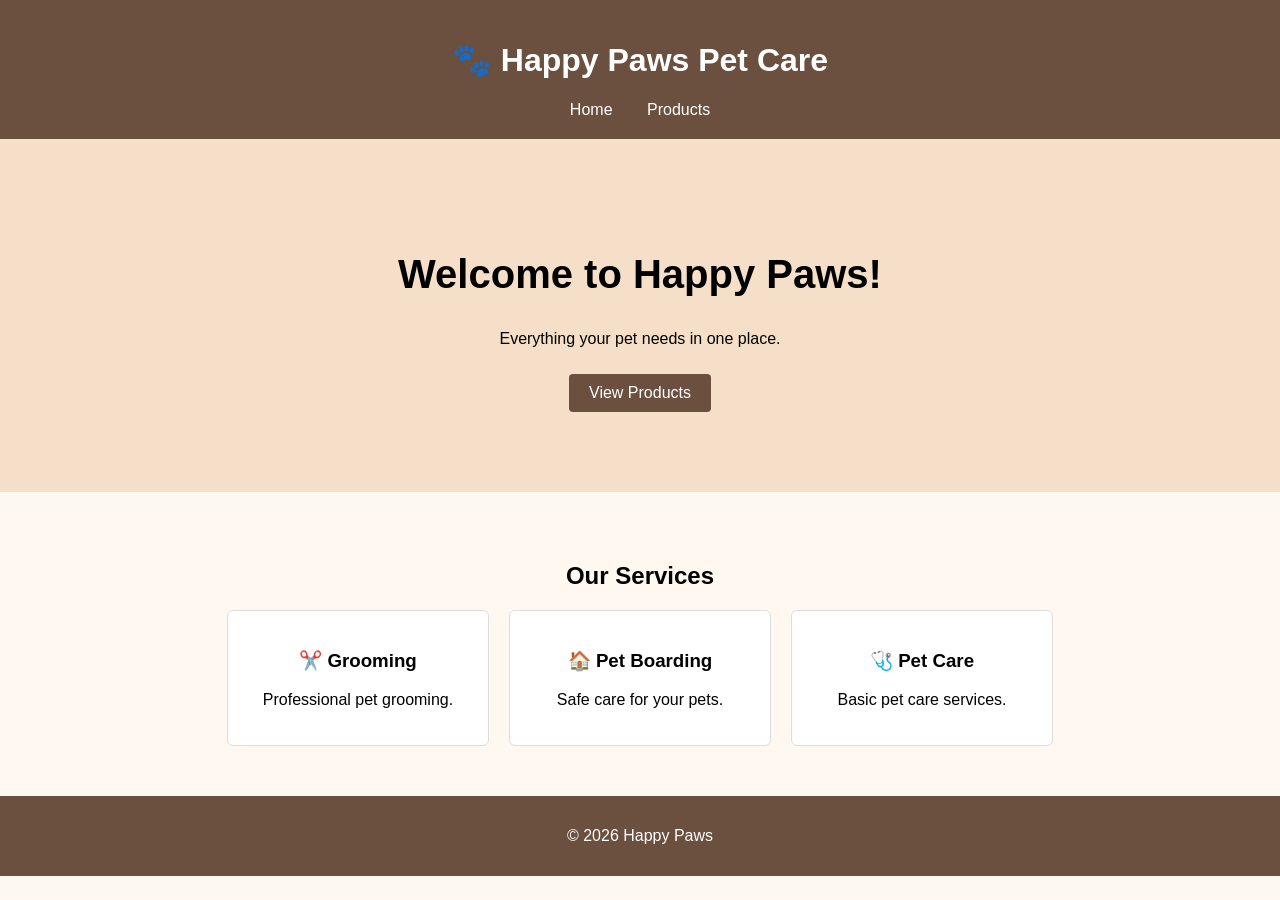
==== index.html @ 2e48d397 "Portfolio Week 01" ====
<!DOCTYPE html>
<html>
<head>
    <title>Happy Paws</title>
    <link rel="stylesheet" href="happy paw.css">
</head>

<body>

<header>
    <h1>🐾 Happy Paws Pet Care</h1>

    <nav>
        <a href="index.html">Home</a>
        <a href="products.html">Products</a>
    </nav>
</header>

<section class="home">
    <h2>Welcome to Happy Paws!</h2>
    <p>Everything your pet needs in one place.</p>
    <a href="products.html">View Products</a>
</section>

<section>
    <h2>Our Services</h2>

    <div class="container">

        <div class="box">
            <h3>✂️ Grooming</h3>
            <p>Professional pet grooming.</p>
        </div>

        <div class="box">
            <h3>🏠 Pet Boarding</h3>
            <p>Safe care for your pets.</p>
        </div>

        <div class="box">
            <h3>🩺 Pet Care</h3>
            <p>Basic pet care services.</p>
        </div>

    </div>
</section>


<footer>
    <p>© 2026 Happy Paws</p>
</footer>

</body>
</html>
---- happy paw.css ----
body {
    font-family: Arial;
    margin: 0;
    background-color: #fff8f0;
    text-align: center;
}

header {
    background-color: #6b4f3f;
    color: white;
    padding: 20px;
}

nav a {
    color: white;
    text-decoration: none;
    margin: 15px;
}

nav a:hover {
    text-decoration: underline;
}

.home {
    background-color: #f5dfc8;
    padding: 80px;
}

.home h2 {
    font-size: 40px;
}

.home a {
    display: inline-block;
    background-color: #6b4f3f;
    color: white;
    padding: 10px 20px;
    text-decoration: none;
    border-radius: 4px;
    margin-top: 10px;
    cursor: pointer;
}

.home a:hover {
    background-color: #553c2f;
}

section {
    padding: 50px;
}

.container {
    display: flex;
    justify-content: center;
    gap: 20px;
}

.box {
    background-color: white;
    width: 220px;
    padding: 20px;
    border: 1px solid #ddd;
    border-radius: 6px;
}

button {
    background-color: #6b4f3f;
    color: white;
    border: none;
    padding: 10px 20px;
    cursor: pointer;
    border-radius: 4px;
}

button:hover {
    background-color: #553c2f;
}

footer {
    background-color: #6b4f3f;
    color: white;
    padding: 15px;
}
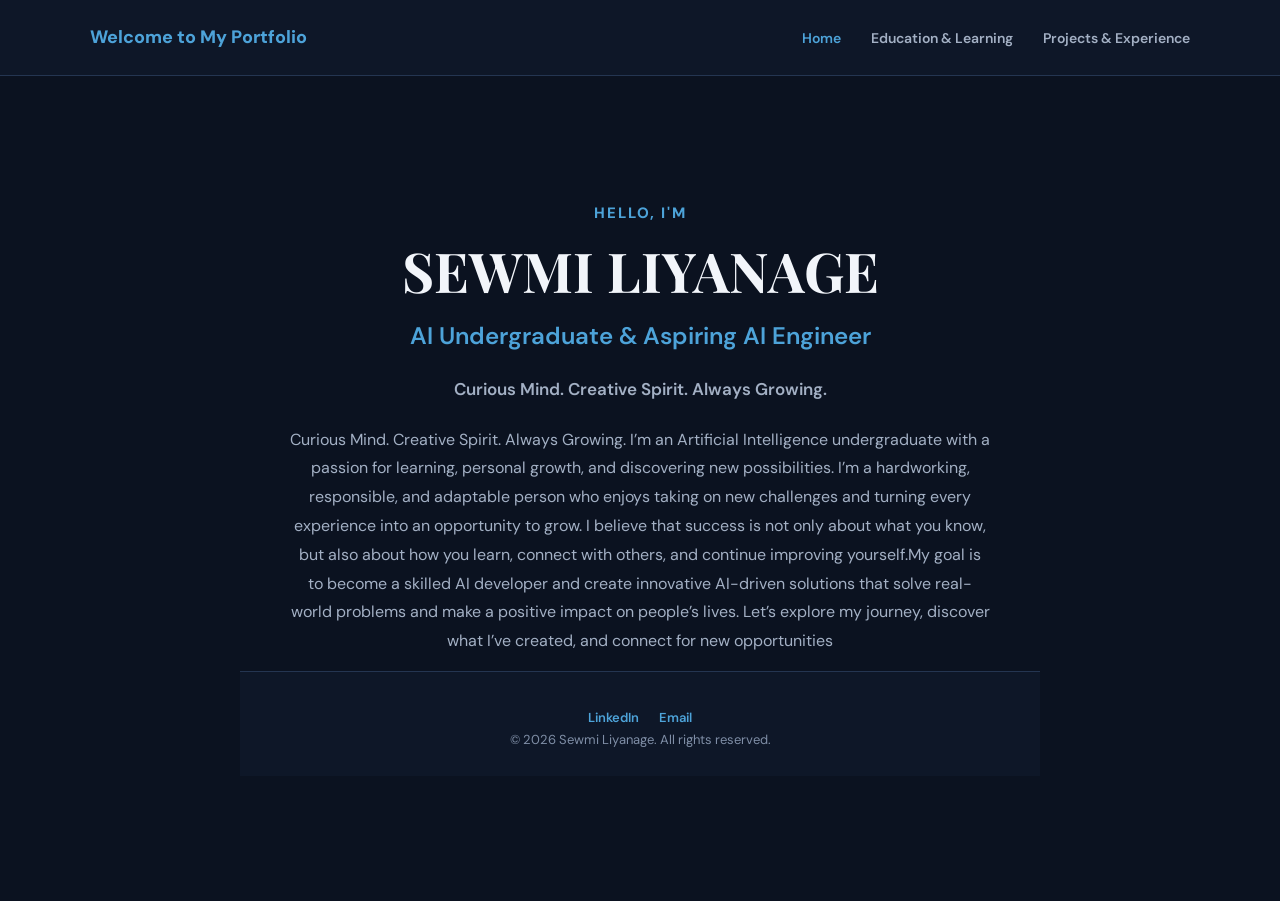
==== commit b868b2dc: "Updated portfolio website" ====
--- a/index.html
+++ b/index.html
@@ -1,54 +1,108 @@
 <!DOCTYPE html>
-<html>
+<html lang="en">
+
 <head>
-    <title>Happy Paws</title>
-    <link rel="stylesheet" href="happy paw.css">
+    <meta charset="UTF-8">
+    <meta name="viewport" content="width=device-width, initial-scale=1.0">
+
+    <title>My Portfolio | AI Undergraduate</title>
+
+    <!-- Google Fonts -->
+    <link rel="preconnect" href="https://fonts.googleapis.com">
+    <link rel="preconnect" href="https://fonts.gstatic.com" crossorigin>
+
+    <link
+        href="https://fonts.googleapis.com/css2?family=DM+Sans:wght@400;500;600;700;800&family=Playfair+Display:wght@600;700&display=swap"
+        rel="stylesheet">
+
+    <!-- CSS -->
+    <link rel="stylesheet" href="style.css">
 </head>
+
 
 <body>
 
-<header>
-    <h1>🐾 Happy Paws Pet Care</h1>
+    <!-- =========================
+         NAVIGATION
+    ========================== -->
 
-    <nav>
-        <a href="index.html">Home</a>
-        <a href="products.html">Products</a>
-    </nav>
-</header>
+    <header>
 
-<section class="home">
-    <h2>Welcome to Happy Paws!</h2>
-    <p>Everything your pet needs in one place.</p>
-    <a href="products.html">View Products</a>
-</section>
+        <nav class="navbar">
 
-<section>
-    <h2>Our Services</h2>
+            <div class="logo">
+                Welcome to My Portfolio
+            </div>
 
-    <div class="container">
+            <ul class="nav-links">
 
-        <div class="box">
-            <h3>✂️ Grooming</h3>
-            <p>Professional pet grooming.</p>
-        </div>
+                <li>
+                    <a href="index.html" class="active">
+                        Home
+                    </a>
+                </li>
 
-        <div class="box">
-            <h3>🏠 Pet Boarding</h3>
-            <p>Safe care for your pets.</p>
-        </div>
+                <li>
+                    <a href="education.html">
+                        Education & Learning
+                    </a>
+                </li>
 
-        <div class="box">
-            <h3>🩺 Pet Care</h3>
-            <p>Basic pet care services.</p>
-        </div>
+                <li>
+                    <a href="experience.html">
+                        Projects & Experience
+                    </a>
+                </li>
 
-    </div>
-</section>
+            </ul>
+
+        </nav>
+
+    </header>
 
 
+    <!-- =========================
+         HOME
+    ========================== -->
+
+    <main class="home">
+
+        <section class="hero">
+
+            <p class="intro">
+                Hello, I'm
+            </p>
+
+            <h1>
+                SEWMI LIYANAGE
+            </h1>
+
+            <h2>
+                AI Undergraduate & Aspiring AI Engineer
+            </h2>
+
+            <h3>
+                Curious Mind. Creative Spirit. Always Growing.
+            </h3>
+
+
+            <p class="hero-text">
+               
+
+Curious Mind. Creative Spirit. Always Growing.
+
+I’m an Artificial Intelligence undergraduate with a passion for learning, personal growth, and discovering new possibilities. I’m a hardworking, responsible, and adaptable person who enjoys taking on new challenges and turning every experience into an opportunity to grow.
+
+I believe that success is not only about what you know, but also about how you learn, connect with others, and continue improving yourself.My goal is to become a skilled AI developer and create innovative AI-driven solutions that solve real-world problems and make a positive impact on people’s lives.
+
+Let’s explore my journey, discover what I’ve created, and connect for new opportunities
+
 <footer>
-    <p>© 2026 Happy Paws</p>
-</footer>
+    
 
-</body>
-</html>
+    <p class="footer-links">
+        <a href="https://www.linkedin.com/in/sewmi-liyanage" target="_blank" rel="noopener noreferrer">LinkedIn</a>
+        <a href="mailto:snpliyanage987@gmail.com">Email</a>
+    </p>
+     <p>© 2026 Sewmi Liyanage. All rights reserved.</p>
+</footer>
--- a/style.css
+++ b/style.css
@@ -0,0 +1,590 @@
+
+:root {
+    --bg: #0b1220;
+    --bg-header: #0e1728;
+    --surface: #121d32;
+    --border: #243551;
+    --border-soft: #33466a;
+
+    --accent: #4da3d9;
+    --accent-hover: #6bb6e6;
+    --accent-dark: #0b1220;
+    --accent-tint: rgba(77, 163, 217, 0.14);
+
+    --text-strong: #f2f5fa;
+    --text: #e6ebf2;
+    --text-muted: #a3b0c4;
+    --text-soft: #7f8ea6;
+}
+
+
+
+  /* BASIC SETTINGS*/
+
+
+* {
+    margin: 0;
+    padding: 0;
+    box-sizing: border-box;
+}
+
+html {
+    scroll-behavior: smooth;
+}
+
+body {
+    font-family: "DM Sans", sans-serif;
+    background-color: var(--bg);
+    color: var(--text);
+    line-height: 1.7;
+}
+
+a:focus-visible,
+button:focus-visible {
+    outline: 2px solid var(--accent);
+    outline-offset: 3px;
+}
+
+
+
+/*NAVIGATION*/
+
+
+header {
+    background-color: var(--bg-header);
+    border-bottom: 1px solid var(--border);
+
+    position: sticky;
+    top: 0;
+
+    z-index: 50;
+}
+
+.navbar {
+    max-width: 1150px;
+    min-height: 75px;
+    margin: auto;
+    padding: 0 25px;
+
+    display: flex;
+    align-items: center;
+    justify-content: space-between;
+}
+
+.logo {
+    color: var(--accent);
+    font-size: 18px;
+    font-weight: 800;
+}
+
+.nav-links {
+    list-style: none;
+    display: flex;
+    gap: 30px;
+}
+
+.nav-links a {
+    text-decoration: none;
+    color: var(--text-muted);
+    font-size: 14px;
+    font-weight: 600;
+    transition: 0.3s;
+}
+
+.nav-links a:hover,
+.nav-links a.active {
+    color: var(--accent);
+}
+
+
+/* HOME PAGE */
+
+.home {
+    min-height: calc(100vh - 75px);
+    max-width: 1150px;
+    margin: auto;
+    padding: 80px 25px;
+
+    display: flex;
+    align-items: center;
+    justify-content: center;
+}
+
+.hero {
+    width: 100%;
+    max-width: 800px;
+    margin: 0 auto;
+    text-align: center;
+}
+
+.intro {
+    color: var(--accent);
+    font-size: 15px;
+    font-weight: 800;
+    letter-spacing: 2px;
+    text-transform: uppercase;
+    margin-bottom: 14px;
+}
+
+.hero h1 {
+    font-family: "Playfair Display", serif;
+    font-size: 55px;
+    line-height: 1.1;
+    color: var(--text-strong);
+    margin-bottom: 15px;
+}
+
+.hero h2 {
+    font-size: 24px;
+    font-weight: 600;
+    color: var(--accent);
+    margin-bottom: 18px;
+}
+
+.hero h3 {
+    font-size: 17px;
+    font-weight: 600;
+    color: var(--text-muted);
+    margin-bottom: 22px;
+}
+
+.hero-text {
+    max-width: 700px;
+    color: var(--text-muted);
+    font-size: 16px;
+    line-height: 1.8;
+    margin-left: auto;
+    margin-right: auto;
+    margin-bottom: 15px;
+}
+
+
+/* BUTTONS */
+
+.hero-buttons {
+    display: flex;
+    justify-content: center;
+    gap: 15px;
+    margin-top: 30px;
+}
+
+.hero-buttons .button {
+    display: inline-block;
+    padding: 12px 24px;
+    border-radius: 7px;
+
+    background-color: var(--accent);
+    color: var(--accent-dark);
+    border: 1px solid var(--accent);
+
+    font-size: 14px;
+    font-weight: 700;
+    text-decoration: none;
+
+    transition: all 0.3s ease;
+}
+
+.hero-buttons .button:hover {
+    background-color: var(--accent-hover);
+    border-color: var(--accent-hover);
+    transform: translateY(-2px);
+    box-shadow: 0 6px 18px rgba(77, 163, 217, 0.25);
+}
+
+/*GENERAL PAGES */
+
+.page-container {
+    max-width: 1050px;
+    margin: auto;
+    padding: 75px 25px;
+}
+
+.page-heading {
+    max-width: 750px;
+    margin-bottom: 65px;
+}
+
+.section-label {
+    color: var(--accent);
+    font-size: 13px;
+    font-weight: 700;
+    letter-spacing: 2px;
+    margin-bottom: 10px;
+}
+
+.page-heading h1 {
+    font-family: "Playfair Display", serif;
+    font-size: 48px;
+    color: var(--text-strong);
+    margin-bottom: 15px;
+}
+
+.page-heading p {
+    color: var(--text-muted);
+    font-size: 16px;
+}
+
+
+/* SECTIONS */
+
+.content-section {
+    margin-bottom: 65px;
+}
+
+.content-section > h2 {
+    font-family: "Playfair Display", serif;
+    font-size: 30px;
+    color: var(--text-strong);
+    margin-bottom: 25px;
+}
+
+.content-section > h2::after {
+    content: "";
+    display: block;
+    width: 45px;
+    height: 3px;
+    background-color: var(--accent);
+    margin-top: 8px;
+}
+
+
+/*
+ */
+
+.education-card {
+    background-color: var(--surface);
+    border: 1px solid var(--border);
+    border-radius: 10px;
+    padding: 25px;
+    margin-bottom: 18px;
+    box-shadow: 0 5px 20px rgba(0, 0, 0, 0.25);
+}
+
+.education-card h3 {
+    color: var(--text-strong);
+    font-size: 21px;
+    margin-bottom: 5px;
+}
+
+.education-card h4 {
+    color: var(--accent);
+    font-size: 15px;
+    font-weight: 600;
+    margin-bottom: 10px;
+}
+
+.education-card p {
+    color: var(--text-muted);
+    font-size: 15px;
+}
+
+.education-card p + p {
+    margin-top: 8px;
+}
+
+.card-year {
+    display: inline-block;
+    margin-bottom: 12px;
+    padding: 4px 12px;
+    border-radius: 6px;
+
+    background-color: var(--accent-tint);
+    color: var(--accent);
+
+    font-size: 12px;
+    font-weight: 700;
+    letter-spacing: 1px;
+}
+
+
+/* EDUCATION / CERTIFICATIONS */
+
+.education-grid {
+    display: grid;
+    grid-template-columns: 1fr;
+    gap: 20px;
+    margin-top: 25px;
+}
+
+
+.education-grid.two-column {
+    grid-template-columns: repeat(2, 1fr);
+}
+
+.education-grid .education-card {
+    margin-bottom: 0;
+    transition: 0.3s;
+}
+
+.education-grid .education-card:hover {
+    transform: translateY(-4px);
+    border-color: var(--accent);
+    box-shadow: 0 10px 25px rgba(0, 0, 0, 0.35);
+}
+
+.education-grid .education-card h3 {
+    font-family: "Playfair Display", serif;
+    font-size: 20px;
+    color: var(--text-strong);
+    margin-bottom: 8px;
+}
+
+.education-grid .education-card h4 {
+    color: var(--accent);
+    font-size: 14px;
+    margin-bottom: 12px;
+}
+
+.education-grid .education-card p {
+    color: var(--text-muted);
+    font-size: 14px;
+    line-height: 1.7;
+}
+
+
+/*  CURRENTLY LEARNING */
+
+.learning-status,
+.completed-status {
+    display: inline-block;
+    margin-top: 15px;
+    padding: 5px 12px;
+    border-radius: 20px;
+
+    font-size: 12px;
+    font-weight: 700;
+}
+
+.learning-status {
+    background-color: var(--accent-tint);
+    color: var(--accent);
+}
+
+.completed-status {
+    background-color: rgba(76, 195, 138, 0.14);
+    color: #4cc38a;
+}
+
+
+/* PROJECT*/
+
+.project-card {
+    background-color: var(--surface);
+    border: 1px solid var(--border);
+    border-radius: 10px;
+    padding: 35px;
+    box-shadow: 0 5px 20px rgba(0, 0, 0, 0.25);
+}
+
+.project-tag {
+    color: var(--accent);
+    font-size: 11px;
+    font-weight: 700;
+    letter-spacing: 1.5px;
+    margin-bottom: 12px;
+}
+
+.project-card h3 {
+    font-family: "Playfair Display", serif;
+    font-size: 28px;
+    color: var(--text-strong);
+    margin-bottom: 20px;
+}
+
+.project-card > p {
+    color: var(--text-muted);
+    font-size: 15px;
+    margin-bottom: 15px;
+}
+
+.project-features {
+    display: grid;
+    grid-template-columns: repeat(3, 1fr);
+    gap: 20px;
+    margin-top: 30px;
+    padding-top: 25px;
+    border-top: 1px solid var(--border);
+}
+
+.project-features h4 {
+    color: var(--text-strong);
+    margin-bottom: 7px;
+    font-size: 16px;
+}
+
+.project-features p {
+    color: var(--text-muted);
+    font-size: 13px;
+}
+
+
+/* EXPERIENCE*/
+
+.experience-card {
+    background-color: var(--surface);
+    border: 1px solid var(--border);
+    border-radius: 10px;
+    padding: 30px;
+
+    display: grid;
+    grid-template-columns: 130px 1fr;
+    gap: 30px;
+
+    box-shadow: 0 5px 20px rgba(0, 0, 0, 0.25);
+}
+
+.experience-date {
+    color: var(--accent);
+    font-size: 11px;
+    font-weight: 700;
+    letter-spacing: 1px;
+}
+
+.experience-card h3 {
+    color: var(--text-strong);
+    font-size: 22px;
+    margin-bottom: 5px;
+}
+
+.experience-card h4 {
+    color: var(--accent);
+    font-size: 15px;
+    margin-bottom: 5px;
+}
+
+.experience-card .role {
+    color: var(--text-muted);
+    font-size: 14px;
+    font-weight: 600;
+    margin-bottom: 15px;
+}
+
+.experience-card p {
+    color: var(--text-muted);
+    font-size: 15px;
+    margin-bottom: 12px;
+}
+
+
+/* SKILLS */
+
+.skills {
+    display: flex;
+    flex-wrap: wrap;
+    gap: 10px;
+}
+
+.skills span {
+    background-color: var(--surface);
+    border: 1px solid var(--border-soft);
+    color: var(--text);
+    padding: 8px 14px;
+    border-radius: 20px;
+    font-size: 13px;
+    transition: border-color 0.3s, color 0.3s;
+}
+
+.skills span:hover {
+    border-color: var(--accent);
+    color: var(--accent);
+}
+
+
+/*FOOTER*/
+
+footer {
+    background-color: var(--bg-header);
+    border-top: 1px solid var(--border);
+    text-align: center;
+    padding: 25px;
+    color: var(--text-soft);
+    font-size: 13px;
+}
+
+.footer-links {
+    margin-top: 10px;
+    display: flex;
+    justify-content: center;
+    gap: 20px;
+}
+
+footer a {
+    color: var(--accent);
+    text-decoration: none;
+    font-weight: 600;
+}
+
+footer a:hover {
+    color: var(--accent-hover);
+    text-decoration: underline;
+}
+
+
+/* RESPONSIVE DESIGN */
+
+@media (max-width: 800px) {
+
+    .navbar {
+        flex-direction: column;
+        gap: 15px;
+        padding: 20px;
+    }
+
+    .nav-links {
+        gap: 15px;
+        flex-wrap: wrap;
+        justify-content: center;
+    }
+
+    .home {
+        padding-top: 50px;
+    }
+
+    .hero h1 {
+        font-size: 48px;
+    }
+
+    .hero h2 {
+        font-size: 20px;
+    }
+
+    .hero h3 {
+        font-size: 15px;
+    }
+
+    .education-grid,
+    .education-grid.two-column {
+        grid-template-columns: 1fr;
+    }
+
+    .project-features {
+        grid-template-columns: 1fr;
+    }
+
+    .experience-card {
+        grid-template-columns: 1fr;
+        gap: 10px;
+    }
+
+    .page-heading h1 {
+        font-size: 38px;
+    }
+
+    .hero-buttons {
+        flex-direction: column;
+        align-items: center;
+    }
+}
+
+
+/* REDUCED MOTION */
+
+@media (prefers-reduced-motion: reduce) {
+    html {
+        scroll-behavior: auto;
+    }
+
+    * {
+        transition: none !important;
+    }
+}
